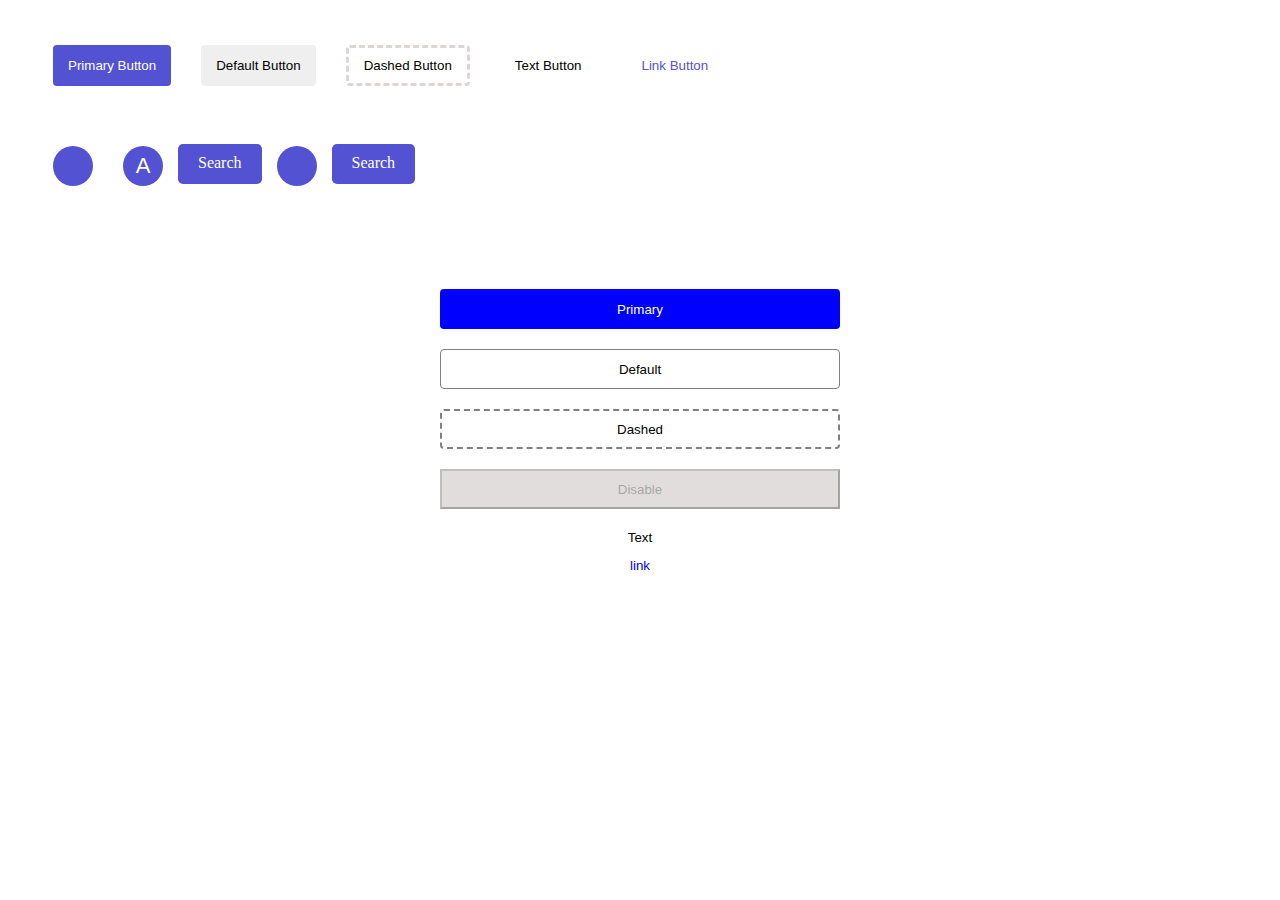
==== Ex1/index.html @ 5ad412d6 "add" ====
<!DOCTYPE html>
<html lang="en">
<head>
    <meta charset="UTF-8">
    <meta http-equiv="X-UA-Compatible" content="IE=edge">
    <meta name="viewport" content="width=device-width, initial-scale=1.0">
    <link rel="stylesheet" href="index.css">
    <link href="https://cdn.jsdelivr.net/npm/bootstrap@5.0.2/dist/css/bootstrap.min.css" rel="stylesheet" integrity="sha384-EVSTQN3/azprG1Anm3QDgpJLIm9Nao0Yz1ztcQTwFspd3yD65VohhpuuCOmLASjC" crossorigin="anonymous">
    <link rel="stylesheet" href="https://cdnjs.cloudflare.com/ajax/libs/font-awesome/6.4.0/css/all.min.css" integrity="sha512-iecdLmaskl7CVkqkXNQ/ZH/XLlvWZOJyj7Yy7tcenmpD1ypASozpmT/E0iPtmFIB46ZmdtAc9eNBvH0H/ZpiBw==" crossorigin="anonymous" referrerpolicy="no-referrer" />
    <title>Document</title>
</head>
<body>
    <div>
        <div style="display: flex; margin:30px">
            <button class="primary">Primary Button</button>
            <button class="default">Default Button</button>
            <button class="dash">Dashed Button</button>
            <button class="text">Text Button</button>
            <button class="link">Link Button</button>
        </div>
        <div style="display: flex; margin: 30px;">
            <button class="search"><i class="fa-solid fa-magnifying-glass" style="color:#ffff; font-size: 22px;"></i></button>
            <button class="a"><a href="#">A</a></button>
            <div class="searchIcon" style="display: flex; color: #ffff;">
                <div class= "icon"><i class="fa-solid fa-magnifying-glass" style="color:#ffff; font-size: 22px;"></i></div>
                <div class="text2" >Search</div>
            </div>
            <button class="search"><i class="fa-solid fa-magnifying-glass" style="color:#ffff; font-size: 22px;"></i></button>
            <div class="searchIcon" style="display: flex; color: #ffff;">
                <div class= "icon"><i class="fa-solid fa-magnifying-glass" style="color:#ffff; font-size: 22px;"></i></div>
                <div class="text2" >Search</div>
            </div>
        </div>
        <br>
        <div style="margin : 30px ;text-align: center;">
            <div><button class="primary2">Primary</button></div>
            <div><button class="default2">Default</button></div>
            <div><button class="dashed">Dashed</button></div>
            <div><button type="button" class="btn btn-outline-secondary" disabled style="width:400px ;height:40px;margin:10px ;background-color: rgb(225, 221, 221);">Disable</button></div>
            <div><button class="text3"> Text</button></div>
            <div><button class="link2">link</button></div>
        </div>
    </div>
</body>
</html>
---- Ex1/index.css ----
.primary{
    border: none;
    padding: 10px 15px;
    margin :15px;
    background-color: rgb(82, 82, 210);
    color:white;
    border-radius: 4px;
}
.default{
    border: none;
    padding: 10px 15px;
    margin :15px;
    border-radius: 4px;
}
.dash{
    border: none;
    padding: 10px 15px;
    margin :15px;
    border-radius: 4px;
    border-style: dashed;
    background-color: white;
    border-color: rgb(222, 213, 213);
}.text{
    border: none;
    padding: 10px 15px;
    margin :15px;
    background-color: white;
    border-radius: 4px;
}
.link{
    border: none;
    padding: 10px 15px;
    margin :15px;
    border-radius: 4px;
    color: rgb(82, 82, 210);
    background-color: white;
}
.search{
    background-color: rgb(82, 82, 210);
    width: 40px;
    height: 40px;
    border-radius: 50px;
    border: none;
    margin :15px;
}

.a a{
    text-decoration: none;
    color: #ffff;
    font-size: 22px;
}
.a{ 
    background-color: rgb(82, 82, 210);
    width: 40px;
    height: 40px;
    border-radius: 50px;
    border: none;
    margin :15px;
}
.icon{
    /* background-color: rgb(82, 82, 210) ; */
    padding: 10px;
    border: none;
}
.text2
{   
    padding-top: 10px;
    /* background-color: rgb(82, 82, 210); */
    padding-right: 20px;
}
.searchIcon{
    height: 40px;
    margin-top: 13px;
    border-radius: 5px;
    background-color: rgb(82, 82, 210);
}
.primary2{
    background-color: blue;
    width :400px;
    height: 40px;
    margin: 10px;
    border: none;
    border-radius: 4px;
     color: white;
}
.default2{
    border: 1px solid gray;
    width :400px;
    height: 40px;
    margin: 10px;
    border-radius: 4px;
    background-color: #ffff;
}
.dashed{
    border-style: dashed;
    border-radius: 4px;
    border-color: gray;
    width :400px;
    height: 40px;
    margin: 10px;
    background-color:#ffff;
}
.text3{
    border: none;
    background-color: #ffff;
    margin: 10px;
}
.link2{
    border: none;
    background-color: #ffff;
    /* margin-right: 10px; */
    color: blue;
}
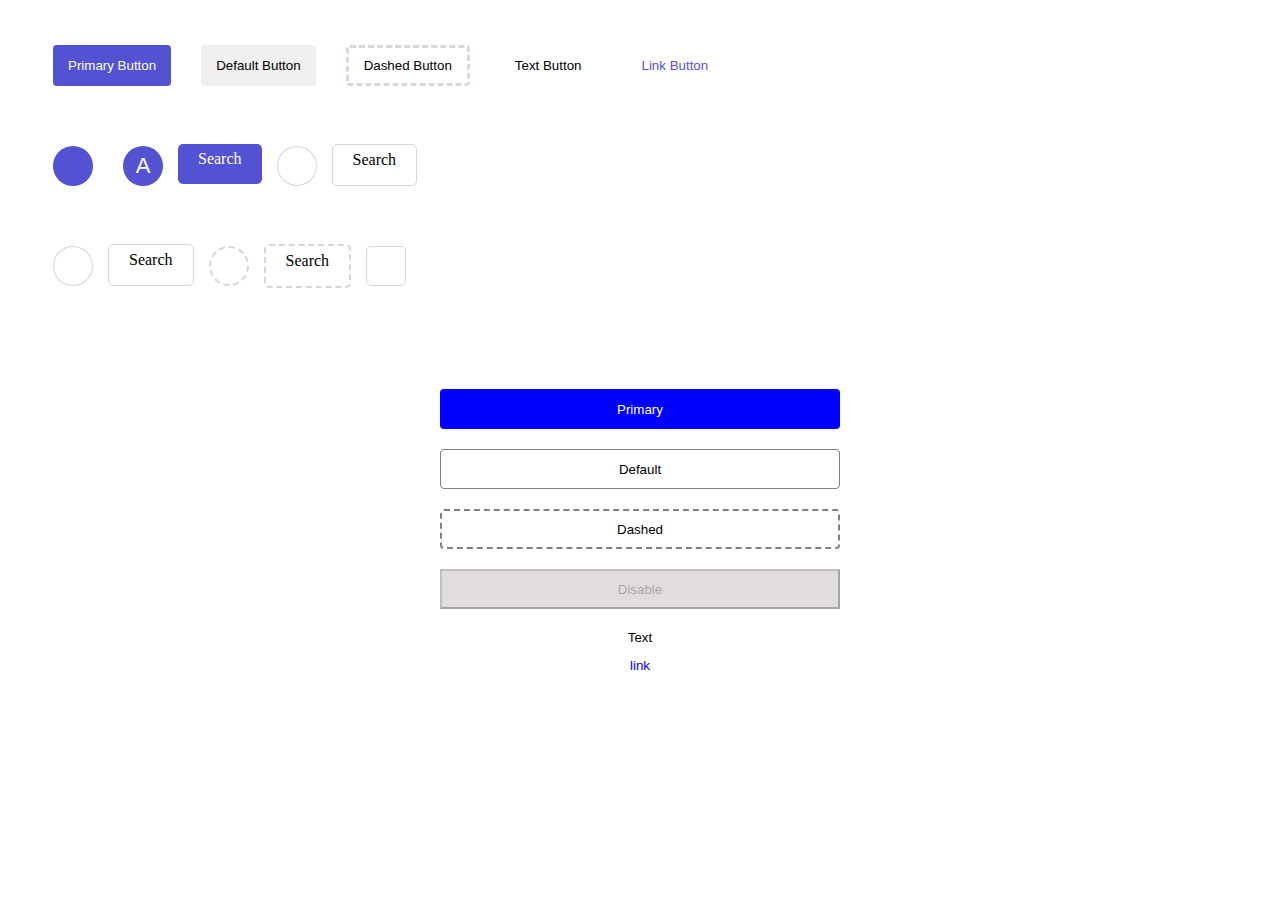
==== commit 466172b9: "update" ====
--- a/Ex1/index.html
+++ b/Ex1/index.html
@@ -25,11 +25,24 @@
                 <div class= "icon"><i class="fa-solid fa-magnifying-glass" style="color:#ffff; font-size: 22px;"></i></div>
                 <div class="text2" >Search</div>
             </div>
-            <button class="search"><i class="fa-solid fa-magnifying-glass" style="color:#ffff; font-size: 22px;"></i></button>
-            <div class="searchIcon" style="display: flex; color: #ffff;">
-                <div class= "icon"><i class="fa-solid fa-magnifying-glass" style="color:#ffff; font-size: 22px;"></i></div>
+            <button class="search2"><i class="fa-solid fa-magnifying-glass" style=" font-size: 22px;"></i></button>
+            <div class="searchIcon2" style="display: flex;">
+                <div class= "icon"><i class="fa-solid fa-magnifying-glass" style="font-size: 22px;"></i></div>
                 <div class="text2" >Search</div>
             </div>
+        </div>
+        <div style="margin: 30px; display: flex;">
+            <button class="search3"><i class="fa-solid fa-magnifying-glass" style=" font-size: 22px;"></i></button>
+            <div class="searchIcon3" style="display: flex;">
+                <div class= "icon"><i class="fa-solid fa-magnifying-glass" style=" font-size: 22px;"></i></div>
+                <div class="text2" >Search</div>
+            </div>
+            <button class="search4"><i class="fa-solid fa-magnifying-glass" style=" font-size: 22px;"></i></button>
+            <div class="searchIcon4" style="display: flex; ">
+                <div class= "icon"><i class="fa-solid fa-magnifying-glass" style=" font-size: 22px;"></i></div>
+                <div class="text2" >Search</div>
+            </div>
+            <button class="search5"><i class="fa-solid fa-magnifying-glass" style=" font-size: 22px;"></i></button>
         </div>
         <br>
         <div style="margin : 30px ;text-align: center;">
--- a/Ex1/index.css
+++ b/Ex1/index.css
@@ -44,6 +44,40 @@
     margin :15px;
 }
 
+.search2{
+    width: 40px;
+    height: 40px;
+    border-radius: 50px;
+    border: 1px solid #cccc;
+    margin :15px;
+    background-color: #ffff;
+}
+.search3{
+    width: 40px;
+    height: 40px;
+    border-radius: 50px;
+    border: 1px solid #cccc;
+    margin :15px;
+    background-color: #ffff;
+}
+.search4{
+    width: 40px;
+    height: 40px;
+    border-radius: 50px;
+    border: 2px solid #cccc;
+    margin :15px;
+    background-color: #ffff;
+    border-style: dashed;
+}
+
+.search5{
+    width: 40px;
+    height: 40px;
+    border-radius : 5px;
+    border: 1px solid #cccc;
+    margin :15px;
+    background-color: #ffff;
+}
 .a a{
     text-decoration: none;
     color: #ffff;
@@ -64,7 +98,7 @@
 }
 .text2
 {   
-    padding-top: 10px;
+    padding-top: 6px;
     /* background-color: rgb(82, 82, 210); */
     padding-right: 20px;
 }
@@ -73,6 +107,26 @@
     margin-top: 13px;
     border-radius: 5px;
     background-color: rgb(82, 82, 210);
+}
+
+.searchIcon2{
+    height: 40px;
+    margin-top: 13px;
+    border-radius: 5px;
+    border: 1px solid #cccc;
+}
+.searchIcon3{
+    height: 40px;
+    margin-top: 13px;
+    border-radius: 5px;
+    border: 1px solid #cccc;
+}
+.searchIcon4{
+    height: 40px;
+    margin-top: 13px;
+    border-radius: 5px;
+    border: 2px solid #cccc;
+    border-style: dashed;
 }
 .primary2{
     background-color: blue;
